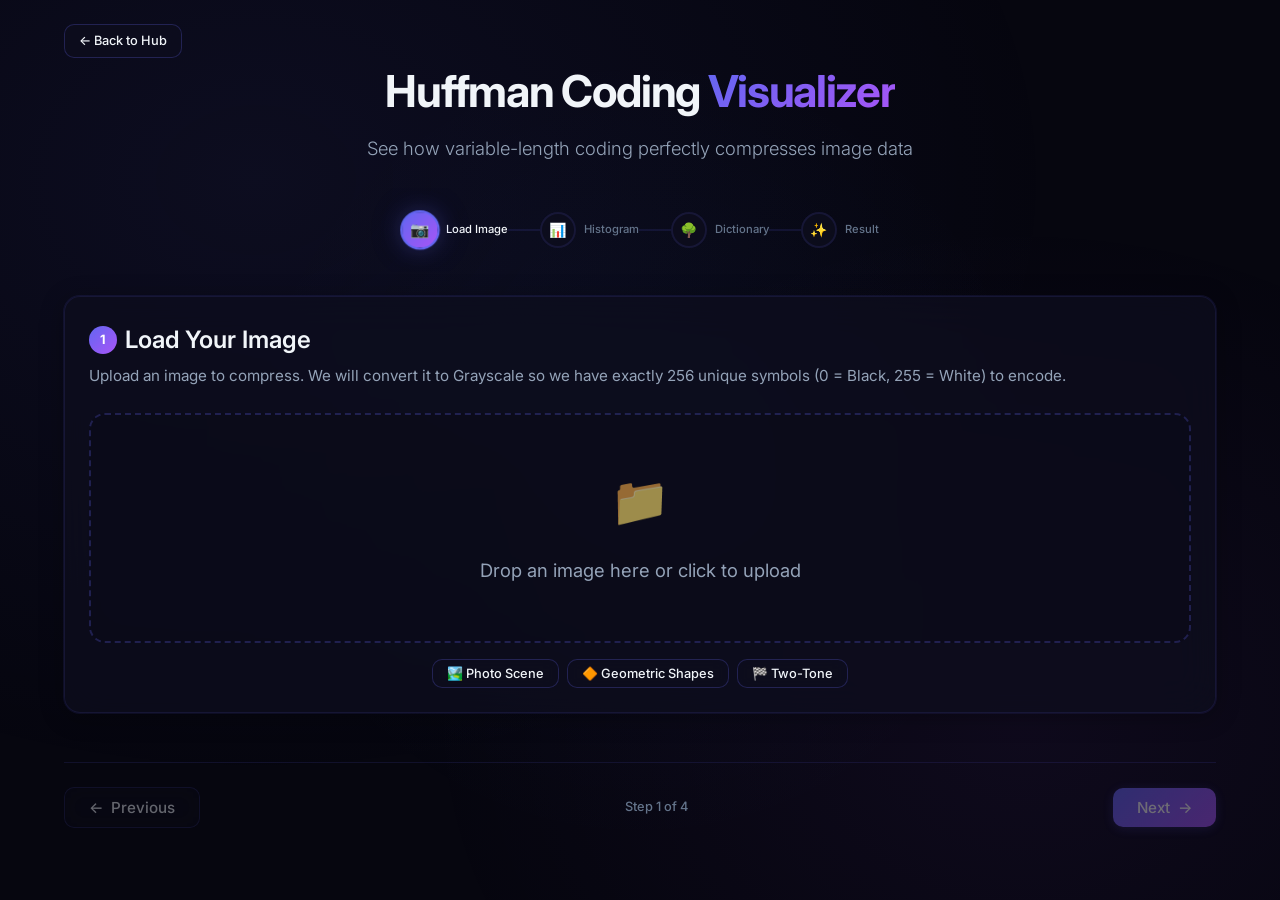
==== huffman.html @ 314840e4 "huffman coding included" ====
<!DOCTYPE html>
<html lang="en">
<head>
  <meta charset="UTF-8">
  <meta name="viewport" content="width=device-width, initial-scale=1.0">
  <title>Huffman Coding Visualizer</title>
  <meta name="description" content="Interactive visual guide showing how Huffman Coding compresses an image.">
  <link rel="preconnect" href="https://fonts.googleapis.com">
  <link rel="preconnect" href="https://fonts.gstatic.com" crossorigin>
  <link href="https://fonts.googleapis.com/css2?family=Inter:wght@300;400;500;600;700&family=JetBrains+Mono:wght@400;500;600&display=swap" rel="stylesheet">
  <link rel="stylesheet" href="css/styles.css">
  <style>
    /* Specific styles for Huffman Visualizer */
    .histogram-container {
      width: 100%;
      height: 300px;
      display: flex;
      align-items: flex-end;
      gap: 1px;
      margin-top: var(--space-lg);
      border-bottom: 2px solid var(--border-subtle);
      padding-bottom: 5px;
    }
    .hist-bar {
      flex: 1;
      background: var(--accent-gradient);
      min-height: 1px;
      border-radius: 2px 2px 0 0;
      transition: height 0.3s ease;
    }
    .hist-bar:hover {
      background: #fff;
    }
    .dictionary-table {
      width: 100%;
      border-collapse: collapse;
      margin-top: var(--space-md);
      font-family: 'JetBrains Mono', monospace;
    }
    .dictionary-table th, .dictionary-table td {
      padding: var(--space-sm);
      text-align: left;
      border-bottom: 1px solid var(--border-subtle);
    }
    .dictionary-table th {
      color: var(--text-muted);
      font-weight: 500;
    }
    .color-swatch {
      display: inline-block;
      width: 20px;
      height: 20px;
      border-radius: 4px;
      vertical-align: middle;
      margin-right: var(--space-sm);
      border: 1px solid var(--border-subtle);
    }
    .table-container {
      max-height: 400px;
      overflow-y: auto;
      border: 1px solid var(--border-subtle);
      border-radius: var(--radius-md);
      background: rgba(0,0,0,0.2);
    }
  </style>
</head>
<body>
  <div class="app-container">
    <header class="app-header" style="position: relative;">
      <a href="index.html" class="btn btn-secondary btn-sm" style="position: absolute; left: 0; top: 0;">← Back to Hub</a>
      <h1>Huffman Coding <span class="gradient-text">Visualizer</span></h1>
      <p class="subtitle">See how variable-length coding perfectly compresses image data</p>
    </header>

    <nav class="stepper" id="stepper">
      <div class="step-item active" data-step="0">
        <div class="step-circle"><span class="step-icon">📷</span></div>
        <span class="step-label">Load Image</span>
      </div>
      <div class="step-connector"></div>
      <div class="step-item" data-step="1">
        <div class="step-circle"><span class="step-icon">📊</span></div>
        <span class="step-label">Histogram</span>
      </div>
      <div class="step-connector"></div>
      <div class="step-item" data-step="2">
        <div class="step-circle"><span class="step-icon">🌳</span></div>
        <span class="step-label">Dictionary</span>
      </div>
      <div class="step-connector"></div>
      <div class="step-item" data-step="3">
        <div class="step-circle"><span class="step-icon">✨</span></div>
        <span class="step-label">Result</span>
      </div>
    </nav>

    <main class="main-content">
      <!-- STEP 0: Load Image -->
      <section class="step-panel active" id="step-0">
        <div class="glass-card">
          <div class="step-header">
            <h2 class="step-title"><span class="step-number-badge">1</span> Load Your Image</h2>
            <p class="step-description">Upload an image to compress. We will convert it to Grayscale so we have exactly 256 unique symbols (0 = Black, 255 = White) to encode.</p>
          </div>
          <div class="upload-area" id="upload-area">
            <div class="upload-icon">📁</div>
            <div class="upload-text">Drop an image here or click to upload</div>
            <input type="file" id="file-input" accept="image/*">
          </div>
          <div class="sample-row" style="margin-top: var(--space-md);">
            <button class="btn btn-secondary btn-sm" id="btn-sample-photo">🏞️ Photo Scene</button>
            <button class="btn btn-secondary btn-sm" id="btn-sample-shapes">🔶 Geometric Shapes</button>
            <button class="btn btn-secondary btn-sm" id="btn-sample-binary">🏁 Two-Tone</button>
          </div>
        </div>

        <div class="glass-card" id="image-preview-card" style="display: none; margin-top: var(--space-md);">
          <div class="step-body two-column">
            <div class="image-preview">
              <canvas id="canvas-original"></canvas>
            </div>
            <div>
              <h3 style="font-size: var(--font-size-lg); margin-bottom: var(--space-md);">Grayscale Conversion</h3>
              <canvas id="canvas-grayscale" style="max-width: 100%; border-radius: var(--radius-md);"></canvas>
              <div class="info-box" style="margin-top: var(--space-md);">
                <div class="info-title">💡 Why Grayscale?</div>
                <p>A full color image has over 16 million possible RGB colors! By converting to grayscale, we limit our "alphabet" to just 256 possible shades of gray. This makes it perfect for visualizing a Huffman Tree.</p>
              </div>
            </div>
          </div>
        </div>
      </section>

      <!-- STEP 1: Histogram -->
      <section class="step-panel" id="step-1">
        <div class="glass-card">
          <div class="step-header">
            <h2 class="step-title"><span class="step-number-badge">2</span> Frequency Histogram</h2>
            <p class="step-description">Huffman coding assigns the shortest binary codes to the most frequent symbols. Let's count exactly how many times each shade of gray appears in your image.</p>
          </div>
          <div class="step-body">
            <div class="stats-grid">
              <div class="stat-card">
                <div class="stat-value" id="stat-total-pixels">—</div>
                <div class="stat-label">Total Pixels Analyzed</div>
              </div>
              <div class="stat-card">
                <div class="stat-value" id="stat-unique-colors">—</div>
                <div class="stat-label">Unique Shades Used</div>
              </div>
              <div class="stat-card">
                <div class="stat-value" id="stat-most-frequent">—</div>
                <div class="stat-label">Most Frequent Shade</div>
              </div>
            </div>

            <div class="histogram-container" id="histogram-container">
              <!-- Bars injected by JS -->
            </div>
            <div style="display: flex; justify-content: space-between; color: var(--text-muted); font-size: 12px; margin-top: 5px;">
              <span>0 (Black)</span>
              <span>128 (Mid-Gray)</span>
              <span>255 (White)</span>
            </div>
          </div>
        </div>
      </section>

      <!-- STEP 2: Dictionary -->
      <section class="step-panel" id="step-2">
        <div class="glass-card">
          <div class="step-header">
            <h2 class="step-title"><span class="step-number-badge">3</span> The Huffman Dictionary</h2>
            <p class="step-description">The algorithm built a binary tree where the most frequent colors are at the top (short codes) and rare colors are at the bottom (long codes). Here is the final mapping.</p>
          </div>
          <div class="step-body">
            <div class="table-container">
              <table class="dictionary-table">
                <thead>
                  <tr>
                    <th>Color (0-255)</th>
                    <th>Frequency</th>
                    <th>Standard Binary (8 bits)</th>
                    <th>Huffman Code</th>
                    <th>Savings / Penalty</th>
                  </tr>
                </thead>
                <tbody id="dictionary-body">
                  <!-- Rows injected by JS -->
                </tbody>
              </table>
            </div>
            <div class="info-box" style="margin-top: var(--space-md);">
              <div class="info-title">🧠 Variable-Length Magic</div>
              <p>Standard raw images use exactly 8 bits for every single pixel, regardless of how common it is. Notice how the most common colors now use 2, 3, or 4 bits! However, very rare colors might end up using 10 or 12 bits. As long as the common colors heavily outnumber the rare ones, we save massive amounts of space overall.</p>
            </div>
          </div>
        </div>
      </section>

      <!-- STEP 3: Result -->
      <section class="step-panel" id="step-3">
        <div class="glass-card">
          <div class="step-header">
            <h2 class="step-title"><span class="step-number-badge">4</span> Compression Result</h2>
            <p class="step-description">Unlike JPEG, Huffman Coding is 100% <strong>lossless</strong>. When we decompress the binary data, the image will be pixel-perfect identical to the original grayscale image.</p>
          </div>
          <div class="step-body">
            <div class="stats-grid">
              <div class="stat-card">
                <div class="stat-value" id="res-orig-size">—</div>
                <div class="stat-label">Original File Size</div>
              </div>
              <div class="stat-card">
                <div class="stat-value" id="res-comp-size">—</div>
                <div class="stat-label">Compressed File Size</div>
              </div>
              <div class="stat-card">
                <div class="stat-value" id="res-ratio">—</div>
                <div class="stat-label">Compression Ratio</div>
              </div>
            </div>

            <div class="info-box" style="margin-top: var(--space-md);">
              <div class="info-title">🤔 Why isn't the file 10x smaller?</div>
              <p>Raw pixel data in photographs is very "noisy", meaning almost all 256 shades of gray are used relatively equally. Huffman coding works best when there's a massive imbalance in frequencies. This is exactly why JPEG first uses <strong>DCT and Quantization</strong> — to mathematically force the data into long sequences of zeros (creating a massive imbalance) before finally applying Huffman coding to shrink it down to a tiny size!</p>
            </div>

            <div style="text-align: center; margin-top: var(--space-lg);">
              <button class="btn btn-primary" id="btn-download">⬇️ Download Reconstructed Image</button>
            </div>
          </div>
        </div>
      </section>
    </main>

    <footer class="nav-footer">
      <button class="btn btn-secondary" id="btn-prev" disabled>
        <span class="arrow-icon left">←</span> Previous
      </button>
      <div class="step-indicator" id="step-indicator">Step 1 of 4</div>
      <button class="btn btn-primary" id="btn-next">
        Next <span class="arrow-icon right">→</span>
      </button>
    </footer>
  </div>

  <script type="module" src="js/huffman-app.js"></script>
</body>
</html>
---- css/styles.css ----
/* ============================================
   JPEG Compression Visualizer — Styles
   Premium dark theme with glassmorphism
   ============================================ */

/* --- CSS Custom Properties --- */
:root {
  /* Colors */
  --bg-primary: #06060f;
  --bg-secondary: #0c0c1a;
  --bg-card: rgba(14, 14, 30, 0.75);
  --bg-card-hover: rgba(20, 20, 40, 0.85);
  --bg-input: rgba(10, 10, 25, 0.6);
  
  --accent-primary: #6366f1;
  --accent-secondary: #a855f7;
  --accent-gradient: linear-gradient(135deg, #6366f1, #a855f7);
  --accent-glow: rgba(99, 102, 241, 0.25);
  --accent-glow-strong: rgba(99, 102, 241, 0.4);
  
  --success: #10b981;
  --warning: #f59e0b;
  --danger: #ef4444;
  --info: #3b82f6;
  
  --text-primary: #f1f5f9;
  --text-secondary: #94a3b8;
  --text-muted: #64748b;
  --text-accent: #a5b4fc;
  
  --border-subtle: rgba(99, 102, 241, 0.12);
  --border-medium: rgba(99, 102, 241, 0.25);
  --border-strong: rgba(99, 102, 241, 0.4);
  
  /* Spacing */
  --space-xs: 4px;
  --space-sm: 8px;
  --space-md: 16px;
  --space-lg: 24px;
  --space-xl: 32px;
  --space-2xl: 48px;
  
  /* Typography */
  --font-sans: 'Inter', -apple-system, BlinkMacSystemFont, 'Segoe UI', sans-serif;
  --font-mono: 'JetBrains Mono', 'Fira Code', 'Cascadia Code', monospace;
  --font-size-xs: 0.7rem;
  --font-size-sm: 0.8rem;
  --font-size-base: 0.95rem;
  --font-size-lg: 1.15rem;
  --font-size-xl: 1.5rem;
  --font-size-2xl: 2rem;
  --font-size-3xl: 2.75rem;
  
  /* Radius */
  --radius-sm: 6px;
  --radius-md: 10px;
  --radius-lg: 16px;
  --radius-xl: 24px;
  
  /* Shadows */
  --shadow-card: 0 4px 24px rgba(0, 0, 0, 0.3), 0 0 0 1px var(--border-subtle);
  --shadow-glow: 0 0 20px var(--accent-glow), 0 0 40px rgba(99, 102, 241, 0.1);
  --shadow-button: 0 2px 12px rgba(99, 102, 241, 0.3);
  
  /* Transitions */
  --transition-fast: 150ms ease;
  --transition-base: 250ms ease;
  --transition-slow: 400ms cubic-bezier(0.4, 0, 0.2, 1);
}

/* --- Reset & Base --- */
*, *::before, *::after {
  box-sizing: border-box;
  margin: 0;
  padding: 0;
}

html {
  font-size: 16px;
  scroll-behavior: smooth;
  -webkit-font-smoothing: antialiased;
  -moz-osx-font-smoothing: grayscale;
}

body {
  font-family: var(--font-sans);
  background: var(--bg-primary);
  color: var(--text-primary);
  line-height: 1.6;
  min-height: 100vh;
  overflow-x: hidden;
}

/* Animated background */
body::before {
  content: '';
  position: fixed;
  top: 0;
  left: 0;
  right: 0;
  bottom: 0;
  background:
    radial-gradient(ellipse 800px 600px at 20% 20%, rgba(99, 102, 241, 0.08), transparent),
    radial-gradient(ellipse 600px 500px at 80% 80%, rgba(168, 85, 247, 0.06), transparent),
    radial-gradient(ellipse 400px 400px at 50% 50%, rgba(59, 130, 246, 0.04), transparent);
  pointer-events: none;
  z-index: 0;
}

/* --- App Container --- */
.app-container {
  position: relative;
  z-index: 1;
  max-width: 1200px;
  margin: 0 auto;
  padding: var(--space-lg) var(--space-lg) var(--space-2xl);
  min-height: 100vh;
  display: flex;
  flex-direction: column;
}

/* --- Header --- */
.app-header {
  text-align: center;
  padding: var(--space-xl) 0 var(--space-lg);
}

.app-header h1 {
  font-size: var(--font-size-3xl);
  font-weight: 700;
  letter-spacing: -0.03em;
  margin-bottom: var(--space-sm);
}

.gradient-text {
  background: var(--accent-gradient);
  -webkit-background-clip: text;
  -webkit-text-fill-color: transparent;
  background-clip: text;
}

.app-header .subtitle {
  font-size: var(--font-size-lg);
  color: var(--text-secondary);
  font-weight: 300;
}

/* --- Stepper Navigation --- */
.stepper {
  display: flex;
  align-items: center;
  justify-content: center;
  gap: 0;
  padding: var(--space-lg) var(--space-md);
  margin-bottom: var(--space-lg);
  overflow-x: auto;
  scrollbar-width: none;
}

.stepper::-webkit-scrollbar {
  display: none;
}

.step-item {
  display: flex;
  align-items: center;
  cursor: pointer;
  flex-shrink: 0;
}

.step-circle {
  width: 36px;
  height: 36px;
  border-radius: 50%;
  display: flex;
  align-items: center;
  justify-content: center;
  font-size: var(--font-size-sm);
  font-weight: 600;
  background: var(--bg-card);
  border: 2px solid var(--border-subtle);
  color: var(--text-muted);
  transition: all var(--transition-base);
  position: relative;
  backdrop-filter: blur(10px);
}

.step-circle .step-icon {
  font-size: 14px;
}

.step-label {
  display: none;
  font-size: var(--font-size-xs);
  color: var(--text-muted);
  white-space: nowrap;
  margin-left: var(--space-sm);
  font-weight: 500;
  transition: color var(--transition-base);
}

.step-connector {
  width: 32px;
  height: 2px;
  background: var(--border-subtle);
  flex-shrink: 0;
  transition: background var(--transition-base);
}

/* Step States */
.step-item.active .step-circle {
  background: var(--accent-gradient);
  border-color: var(--accent-primary);
  color: white;
  box-shadow: var(--shadow-glow);
  transform: scale(1.1);
}

.step-item.active .step-label {
  color: var(--text-primary);
}

.step-item.completed .step-circle {
  background: var(--success);
  border-color: var(--success);
  color: white;
}

.step-item.completed .step-label {
  color: var(--text-secondary);
}

.step-connector.completed {
  background: var(--success);
}

.step-item:hover:not(.active) .step-circle {
  border-color: var(--accent-primary);
  color: var(--text-accent);
  transform: scale(1.05);
}

/* --- Main Content --- */
.main-content {
  flex: 1;
  position: relative;
}

.step-panel {
  display: none;
  animation: fadeSlideIn 0.4s ease forwards;
}

.step-panel.active {
  display: block;
}

@keyframes fadeSlideIn {
  from {
    opacity: 0;
    transform: translateY(12px);
  }
  to {
    opacity: 1;
    transform: translateY(0);
  }
}

/* --- Glass Card --- */
.glass-card {
  background: var(--bg-card);
  backdrop-filter: blur(20px);
  -webkit-backdrop-filter: blur(20px);
  border: 1px solid var(--border-subtle);
  border-radius: var(--radius-lg);
  padding: var(--space-lg);
  box-shadow: var(--shadow-card);
  transition: border-color var(--transition-base), box-shadow var(--transition-base);
}

.glass-card:hover {
  border-color: var(--border-medium);
}

.glass-card + .glass-card {
  margin-top: var(--space-md);
}

/* --- Step Layout --- */
.step-header {
  margin-bottom: var(--space-lg);
}

.step-title {
  font-size: var(--font-size-xl);
  font-weight: 600;
  margin-bottom: var(--space-xs);
  display: flex;
  align-items: center;
  gap: var(--space-sm);
}

.step-title .step-number-badge {
  display: inline-flex;
  align-items: center;
  justify-content: center;
  width: 28px;
  height: 28px;
  border-radius: 50%;
  background: var(--accent-gradient);
  font-size: var(--font-size-sm);
  font-weight: 700;
  color: white;
  flex-shrink: 0;
}

.step-description {
  color: var(--text-secondary);
  font-size: var(--font-size-base);
  line-height: 1.7;
}

.step-body {
  display: grid;
  gap: var(--space-lg);
}

.step-body.two-column {
  grid-template-columns: 1fr 1fr;
}

.step-body.three-column {
  grid-template-columns: 1fr 1fr 1fr;
}

/* --- Canvas Container --- */
.canvas-container {
  position: relative;
  background: rgba(0, 0, 0, 0.3);
  border-radius: var(--radius-md);
  overflow: hidden;
  display: flex;
  align-items: center;
  justify-content: center;
  border: 1px solid var(--border-subtle);
  min-height: 150px;
}

.canvas-container canvas {
  display: block;
  max-width: 100%;
  height: auto;
  image-rendering: pixelated;
}

.canvas-container.large canvas {
  image-rendering: auto;
}

.canvas-label {
  position: absolute;
  bottom: var(--space-sm);
  left: var(--space-sm);
  background: rgba(0, 0, 0, 0.7);
  backdrop-filter: blur(8px);
  padding: 2px var(--space-sm);
  border-radius: var(--radius-sm);
  font-size: var(--font-size-xs);
  color: var(--text-secondary);
  font-weight: 500;
  pointer-events: none;
}

/* --- Upload Area --- */
.upload-area {
  border: 2px dashed var(--border-medium);
  border-radius: var(--radius-lg);
  padding: var(--space-2xl) var(--space-xl);
  text-align: center;
  cursor: pointer;
  transition: all var(--transition-base);
  background: var(--bg-input);
  position: relative;
}

.upload-area:hover, .upload-area.drag-over {
  border-color: var(--accent-primary);
  background: rgba(99, 102, 241, 0.05);
  box-shadow: var(--shadow-glow);
}

.upload-area .upload-icon {
  font-size: 48px;
  margin-bottom: var(--space-md);
  opacity: 0.6;
}

.upload-area .upload-text {
  font-size: var(--font-size-lg);
  color: var(--text-secondary);
  margin-bottom: var(--space-sm);
}

.upload-area .upload-hint {
  font-size: var(--font-size-sm);
  color: var(--text-muted);
}

.upload-area input[type="file"] {
  position: absolute;
  inset: 0;
  opacity: 0;
  cursor: pointer;
}

.upload-divider {
  display: flex;
  align-items: center;
  gap: var(--space-md);
  margin: var(--space-lg) 0;
  color: var(--text-muted);
  font-size: var(--font-size-sm);
}

.upload-divider::before,
.upload-divider::after {
  content: '';
  flex: 1;
  height: 1px;
  background: var(--border-subtle);
}

/* --- Buttons --- */
.btn {
  display: inline-flex;
  align-items: center;
  justify-content: center;
  gap: var(--space-sm);
  padding: 10px 24px;
  border: none;
  border-radius: var(--radius-md);
  font-family: var(--font-sans);
  font-size: var(--font-size-base);
  font-weight: 500;
  cursor: pointer;
  transition: all var(--transition-base);
  outline: none;
  text-decoration: none;
  white-space: nowrap;
}

.btn-primary {
  background: var(--accent-gradient);
  color: white;
  box-shadow: var(--shadow-button);
}

.btn-primary:hover {
  transform: translateY(-2px);
  box-shadow: 0 4px 20px rgba(99, 102, 241, 0.45);
}

.btn-primary:active {
  transform: translateY(0);
}

.btn-secondary {
  background: var(--bg-card);
  color: var(--text-primary);
  border: 1px solid var(--border-medium);
  backdrop-filter: blur(10px);
}

.btn-secondary:hover {
  border-color: var(--accent-primary);
  background: var(--bg-card-hover);
}

.btn-ghost {
  background: transparent;
  color: var(--text-secondary);
}

.btn-ghost:hover {
  color: var(--text-primary);
  background: rgba(255, 255, 255, 0.05);
}

.btn-sm {
  padding: 6px 14px;
  font-size: var(--font-size-sm);
}

.btn:disabled {
  opacity: 0.4;
  cursor: not-allowed;
  transform: none !important;
}

.btn-group {
  display: flex;
  gap: var(--space-sm);
  flex-wrap: wrap;
}

/* --- Navigation Footer --- */
.nav-footer {
  display: flex;
  align-items: center;
  justify-content: space-between;
  padding: var(--space-lg) 0;
  margin-top: var(--space-lg);
  border-top: 1px solid var(--border-subtle);
}

.step-indicator {
  font-size: var(--font-size-sm);
  color: var(--text-muted);
  font-weight: 500;
}

/* --- Controls --- */
.controls-group {
  display: flex;
  flex-direction: column;
  gap: var(--space-md);
}

.control-row {
  display: flex;
  align-items: center;
  gap: var(--space-md);
}

.control-label {
  font-size: var(--font-size-sm);
  color: var(--text-secondary);
  font-weight: 500;
  min-width: 100px;
}

.control-value {
  font-family: var(--font-mono);
  font-size: var(--font-size-sm);
  color: var(--text-accent);
  min-width: 50px;
  text-align: right;
}

/* Custom Range Slider */
input[type="range"] {
  -webkit-appearance: none;
  appearance: none;
  width: 100%;
  height: 6px;
  background: var(--bg-input);
  border-radius: 3px;
  outline: none;
  border: 1px solid var(--border-subtle);
  flex: 1;
}

input[type="range"]::-webkit-slider-thumb {
  -webkit-appearance: none;
  appearance: none;
  width: 20px;
  height: 20px;
  border-radius: 50%;
  background: var(--accent-gradient);
  cursor: pointer;
  border: 2px solid white;
  box-shadow: 0 0 10px var(--accent-glow);
  transition: transform var(--transition-fast);
}

input[type="range"]::-webkit-slider-thumb:hover {
  transform: scale(1.2);
}

input[type="range"]::-moz-range-thumb {
  width: 20px;
  height: 20px;
  border-radius: 50%;
  background: var(--accent-gradient);
  cursor: pointer;
  border: 2px solid white;
  box-shadow: 0 0 10px var(--accent-glow);
}

/* Radio Group */
.radio-group {
  display: flex;
  gap: var(--space-xs);
  background: var(--bg-input);
  border-radius: var(--radius-md);
  padding: 3px;
  border: 1px solid var(--border-subtle);
}

.radio-option {
  padding: 6px 16px;
  border-radius: var(--radius-sm);
  font-size: var(--font-size-sm);
  font-weight: 500;
  color: var(--text-muted);
  cursor: pointer;
  transition: all var(--transition-base);
  border: none;
  background: transparent;
  font-family: var(--font-sans);
}

.radio-option:hover {
  color: var(--text-secondary);
}

.radio-option.active {
  background: var(--accent-gradient);
  color: white;
  box-shadow: var(--shadow-button);
}

/* --- Stats & Info Panels --- */
.stats-grid {
  display: grid;
  grid-template-columns: repeat(auto-fit, minmax(140px, 1fr));
  gap: var(--space-md);
}

.stat-card {
  background: rgba(0, 0, 0, 0.2);
  border-radius: var(--radius-md);
  padding: var(--space-md);
  border: 1px solid var(--border-subtle);
  text-align: center;
}

.stat-value {
  font-size: var(--font-size-xl);
  font-weight: 700;
  font-family: var(--font-mono);
  background: var(--accent-gradient);
  -webkit-background-clip: text;
  -webkit-text-fill-color: transparent;
  background-clip: text;
  margin-bottom: 2px;
}

.stat-label {
  font-size: var(--font-size-xs);
  color: var(--text-muted);
  text-transform: uppercase;
  letter-spacing: 0.05em;
  font-weight: 500;
}

/* --- Info Box --- */
.info-box {
  background: rgba(99, 102, 241, 0.06);
  border: 1px solid rgba(99, 102, 241, 0.15);
  border-radius: var(--radius-md);
  padding: var(--space-md);
  margin-top: var(--space-md);
}

.info-box .info-title {
  font-size: var(--font-size-sm);
  font-weight: 600;
  color: var(--text-accent);
  margin-bottom: var(--space-xs);
  display: flex;
  align-items: center;
  gap: var(--space-sm);
}

.info-box p, .info-box .info-content {
  font-size: var(--font-size-sm);
  color: var(--text-secondary);
  line-height: 1.6;
}

/* --- Formula Display --- */
.formula {
  font-family: var(--font-mono);
  font-size: var(--font-size-sm);
  color: var(--text-accent);
  background: rgba(0, 0, 0, 0.3);
  padding: var(--space-sm) var(--space-md);
  border-radius: var(--radius-sm);
  display: inline-block;
  border: 1px solid var(--border-subtle);
  word-break: break-all;
}

/* --- Channel Grid --- */
.channel-grid {
  display: grid;
  grid-template-columns: 1fr 1fr;
  gap: var(--space-md);
}

.channel-grid.triple {
  grid-template-columns: 1fr 1fr 1fr;
}

.channel-item {
  text-align: center;
}

.channel-item .channel-title {
  font-size: var(--font-size-sm);
  color: var(--text-secondary);
  margin-bottom: var(--space-sm);
  font-weight: 600;
}

.channel-item {
  position: relative;
  z-index: 1;
  transition: z-index 0s;
}

.channel-item:hover {
  z-index: 10;
}

.channel-item .canvas-container {
  transition: transform var(--transition-fast), box-shadow var(--transition-fast);
  cursor: crosshair;
}

.channel-item .canvas-container:hover,
.channel-item .canvas-container.force-hover {
  transform: scale(1.03); /* Subtle pop for the container */
  box-shadow: 0 10px 25px rgba(0, 0, 0, 0.5);
  z-index: 10;
}

.channel-item .canvas-container canvas {
  transition: transform 0.15s ease-out;
  transform-origin: center center;
}

.channel-item .canvas-container:hover canvas,
.channel-item .canvas-container.force-hover canvas {
  transform: scale(3.5); /* Magnifying glass zoom factor */
}

/* --- Block Grid Overlay Canvas --- */
.block-grid-container {
  position: relative;
  cursor: crosshair;
}

.block-grid-container canvas {
  image-rendering: pixelated;
}

.block-info {
  margin-top: var(--space-md);
  font-size: var(--font-size-sm);
  color: var(--text-secondary);
}

/* --- Heatmap Container --- */
.heatmap-container {
  display: flex;
  align-items: flex-start;
  justify-content: center;
  gap: var(--space-lg);
  flex-wrap: wrap;
}

.heatmap-item {
  text-align: center;
}

.heatmap-item .heatmap-title {
  font-size: var(--font-size-sm);
  font-weight: 600;
  color: var(--text-secondary);
  margin-bottom: var(--space-sm);
}

.heatmap-item canvas {
  border-radius: var(--radius-sm);
  border: 1px solid var(--border-subtle);
}

/* --- Zigzag Animation --- */
.zigzag-container {
  display: flex;
  gap: var(--space-xl);
  align-items: flex-start;
  flex-wrap: wrap;
}

.zigzag-sequence {
  display: flex;
  flex-wrap: wrap;
  gap: 3px;
  max-width: 400px;
}

.zigzag-value {
  font-family: var(--font-mono);
  font-size: var(--font-size-xs);
  padding: 2px 5px;
  border-radius: 3px;
  background: rgba(0, 0, 0, 0.3);
  color: var(--text-secondary);
  border: 1px solid var(--border-subtle);
  min-width: 30px;
  text-align: center;
  transition: all var(--transition-fast);
}

.zigzag-value.zero {
  color: var(--text-muted);
  opacity: 0.4;
}

.zigzag-value.nonzero {
  color: var(--text-accent);
  border-color: var(--border-medium);
  background: rgba(99, 102, 241, 0.1);
}

.zigzag-value.dc {
  color: var(--warning);
  border-color: rgba(245, 158, 11, 0.4);
  background: rgba(245, 158, 11, 0.1);
  font-weight: 600;
}

.zigzag-value.highlight {
  background: var(--accent-glow);
  border-color: var(--accent-primary);
  color: white;
  transform: scale(1.15);
}

/* --- RLE Display --- */
.rle-display {
  display: flex;
  flex-wrap: wrap;
  gap: var(--space-sm);
  margin-top: var(--space-md);
}

.rle-pair {
  display: flex;
  flex-direction: column;
  align-items: center;
  background: rgba(0, 0, 0, 0.25);
  border: 1px solid var(--border-subtle);
  border-radius: var(--radius-sm);
  padding: var(--space-xs) var(--space-sm);
  font-family: var(--font-mono);
  font-size: var(--font-size-xs);
}

.rle-pair .rle-zeros {
  color: var(--text-muted);
  font-size: 9px;
}

.rle-pair .rle-value {
  color: var(--text-accent);
  font-weight: 600;
}

.rle-pair.eob {
  border-color: rgba(245, 158, 11, 0.3);
  background: rgba(245, 158, 11, 0.08);
}

.rle-pair.eob .rle-value {
  color: var(--warning);
}

/* --- Comparison Slider --- */
.comparison-container {
  position: relative;
  overflow: hidden;
  border-radius: var(--radius-md);
  border: 1px solid var(--border-subtle);
  cursor: ew-resize;
  user-select: none;
}

.comparison-container canvas {
  display: block;
  image-rendering: pixelated;
}

.comparison-divider {
  position: absolute;
  top: 0;
  bottom: 0;
  width: 3px;
  background: white;
  box-shadow: 0 0 8px rgba(0, 0, 0, 0.5);
  pointer-events: none;
  z-index: 2;
}

.comparison-divider::after {
  content: '⇔';
  position: absolute;
  top: 50%;
  left: 50%;
  transform: translate(-50%, -50%);
  background: white;
  color: #1a1a2e;
  width: 28px;
  height: 28px;
  border-radius: 50%;
  display: flex;
  align-items: center;
  justify-content: center;
  font-size: 14px;
  font-weight: 700;
  box-shadow: 0 2px 8px rgba(0, 0, 0, 0.3);
}

.comparison-labels {
  display: flex;
  justify-content: space-between;
  margin-top: var(--space-sm);
  font-size: var(--font-size-xs);
  color: var(--text-muted);
  font-weight: 500;
}

/* --- Loading Spinner --- */
.spinner {
  width: 32px;
  height: 32px;
  border: 3px solid var(--border-subtle);
  border-top-color: var(--accent-primary);
  border-radius: 50%;
  animation: spin 0.8s linear infinite;
}

@keyframes spin {
  to { transform: rotate(360deg); }
}

.loading-overlay {
  position: absolute;
  inset: 0;
  background: rgba(6, 6, 15, 0.8);
  display: flex;
  align-items: center;
  justify-content: center;
  flex-direction: column;
  gap: var(--space-md);
  z-index: 10;
  border-radius: var(--radius-lg);
}

.loading-overlay .loading-text {
  color: var(--text-secondary);
  font-size: var(--font-size-sm);
}

/* --- Image Preview (Step 0) --- */
.image-preview {
  display: flex;
  flex-direction: column;
  align-items: center;
  gap: var(--space-md);
}

.image-preview canvas {
  border-radius: var(--radius-md);
  border: 1px solid var(--border-subtle);
  box-shadow: 0 4px 16px rgba(0, 0, 0, 0.3);
  max-width: 100%;
  image-rendering: auto;
}

/* --- Responsive --- */
@media (min-width: 768px) {
  .step-label {
    display: block;
  }
  
  .step-item {
    flex-direction: row;
  }
}

@media (max-width: 900px) {
  .step-body.two-column,
  .step-body.three-column {
    grid-template-columns: 1fr;
  }
  
  .heatmap-container {
    flex-direction: column;
    align-items: center;
  }
  
  .channel-grid.triple {
    grid-template-columns: 1fr 1fr;
  }
  
  .zigzag-container {
    flex-direction: column;
    align-items: center;
  }
}

@media (max-width: 600px) {
  .app-header h1 {
    font-size: var(--font-size-2xl);
  }
  
  .stepper {
    justify-content: flex-start;
    padding: var(--space-md) var(--space-sm);
  }
  
  .step-label {
    display: none;
  }
  
  .step-connector {
    width: 16px;
  }
  
  .channel-grid {
    grid-template-columns: 1fr;
  }
  
  .channel-grid.triple {
    grid-template-columns: 1fr;
  }
  
  .nav-footer {
    flex-direction: column;
    gap: var(--space-md);
  }
}

/* --- Arrow animation --- */
.arrow-icon {
  display: inline-block;
  transition: transform var(--transition-fast);
}

.btn:hover .arrow-icon.right {
  transform: translateX(3px);
}

.btn:hover .arrow-icon.left {
  transform: translateX(-3px);
}

/* --- Matrix/Table display --- */
.matrix-display {
  display: grid;
  grid-template-columns: repeat(8, 1fr);
  gap: 2px;
  font-family: var(--font-mono);
  font-size: var(--font-size-xs);
  max-width: 400px;
}

.matrix-cell {
  padding: 4px 2px;
  text-align: center;
  background: rgba(0, 0, 0, 0.2);
  border-radius: 3px;
  border: 1px solid var(--border-subtle);
  color: var(--text-secondary);
  transition: all var(--transition-fast);
}

.matrix-cell.zero {
  color: var(--text-muted);
  opacity: 0.5;
}

.matrix-cell.highlight {
  background: var(--accent-glow);
  border-color: var(--accent-primary);
  color: var(--text-primary);
}

/* --- Tooltip --- */
.tooltip {
  position: relative;
}

.tooltip::after {
  content: attr(data-tooltip);
  position: absolute;
  bottom: 100%;
  left: 50%;
  transform: translateX(-50%);
  background: rgba(0, 0, 0, 0.9);
  color: var(--text-primary);
  padding: 4px 10px;
  border-radius: var(--radius-sm);
  font-size: var(--font-size-xs);
  white-space: nowrap;
  opacity: 0;
  pointer-events: none;
  transition: opacity var(--transition-fast);
}

.tooltip:hover::after {
  opacity: 1;
}

/* --- Pulse animation for selected block --- */
@keyframes pulse-border {
  0%, 100% { border-color: var(--accent-primary); }
  50% { border-color: var(--accent-secondary); }
}

.pulse-border {
  animation: pulse-border 2s ease-in-out infinite;
}

/* --- Section separator --- */
.section-separator {
  height: 1px;
  background: var(--border-subtle);
  margin: var(--space-lg) 0;
}

/* --- Scrollbar --- */
::-webkit-scrollbar {
  width: 6px;
  height: 6px;
}

::-webkit-scrollbar-track {
  background: transparent;
}

::-webkit-scrollbar-thumb {
  background: var(--border-medium);
  border-radius: 3px;
}

::-webkit-scrollbar-thumb:hover {
  background: var(--border-strong);
}

/* Ensure canvas containers scale images nicely */
.canvas-container.scaled canvas {
  image-rendering: auto;
  width: 100%;
  height: auto;
}

/* Step 0 specific: Sample button row */
.sample-row {
  display: flex;
  gap: var(--space-sm);
  justify-content: center;
  flex-wrap: wrap;
}

/* Quality indicator bar */
.quality-bar {
  height: 8px;
  border-radius: 4px;
  background: var(--bg-input);
  border: 1px solid var(--border-subtle);
  overflow: hidden;
  margin-top: var(--space-sm);
}

.quality-bar-fill {
  height: 100%;
  border-radius: 4px;
  background: var(--accent-gradient);
  transition: width var(--transition-base);
}

/* Zero percentage indicator */
.zero-indicator {
  display: flex;
  align-items: center;
  gap: var(--space-sm);
  margin-top: var(--space-sm);
}

.zero-bar {
  flex: 1;
  height: 8px;
  border-radius: 4px;
  background: var(--bg-input);
  border: 1px solid var(--border-subtle);
  overflow: hidden;
}

.zero-bar-fill {
  height: 100%;
  border-radius: 4px;
  background: linear-gradient(90deg, var(--success), #34d399);
  transition: width var(--transition-base);
}

.zero-label {
  font-family: var(--font-mono);
  font-size: var(--font-size-sm);
  color: var(--success);
  min-width: 50px;
  text-align: right;
}
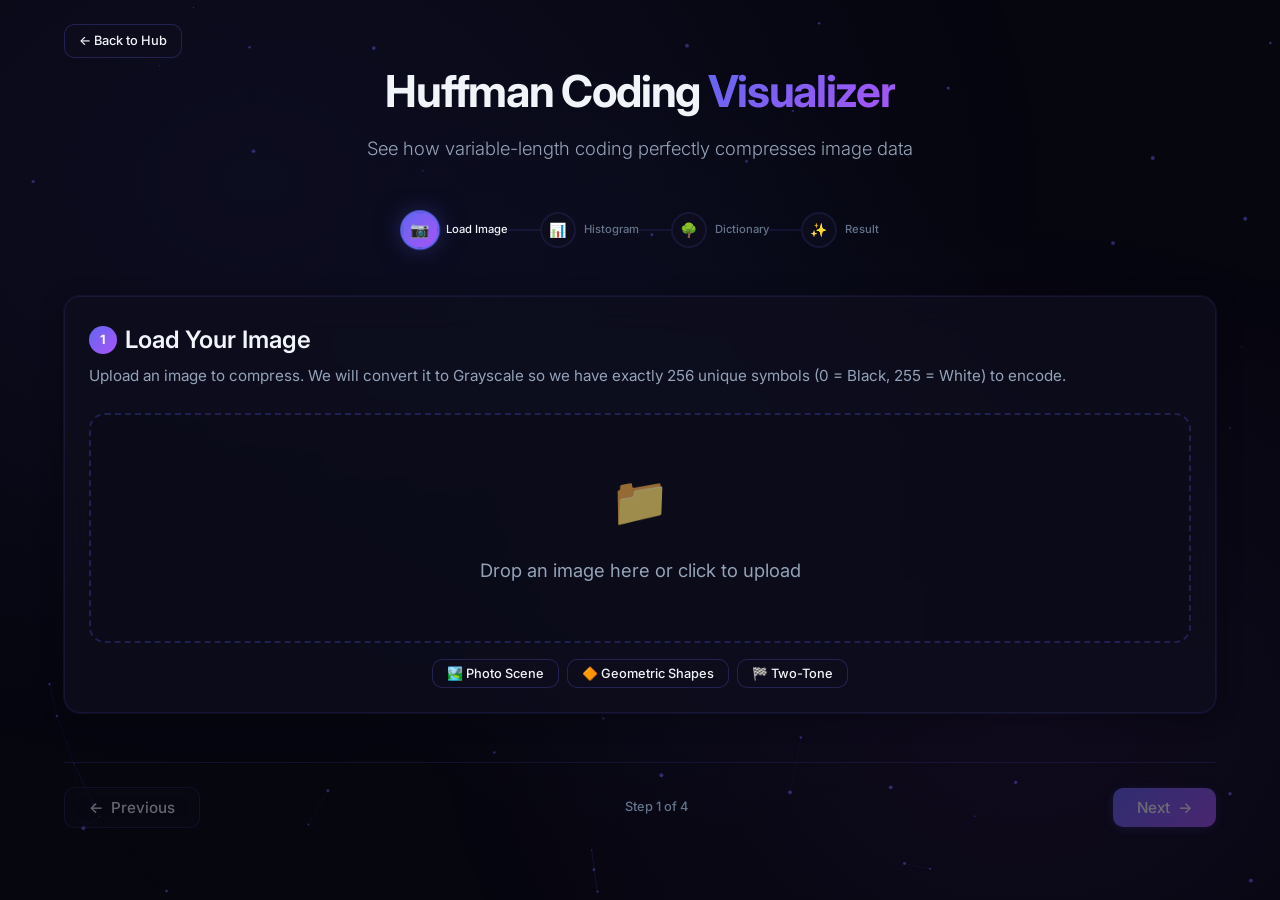
==== commit 133bc5b8: "bg interaction effect" ====
--- a/huffman.html
+++ b/huffman.html
@@ -245,6 +245,7 @@
     </footer>
   </div>
 
+  <script src="js/bg-effect.js"></script>
   <script type="module" src="js/huffman-app.js"></script>
 </body>
 </html>
